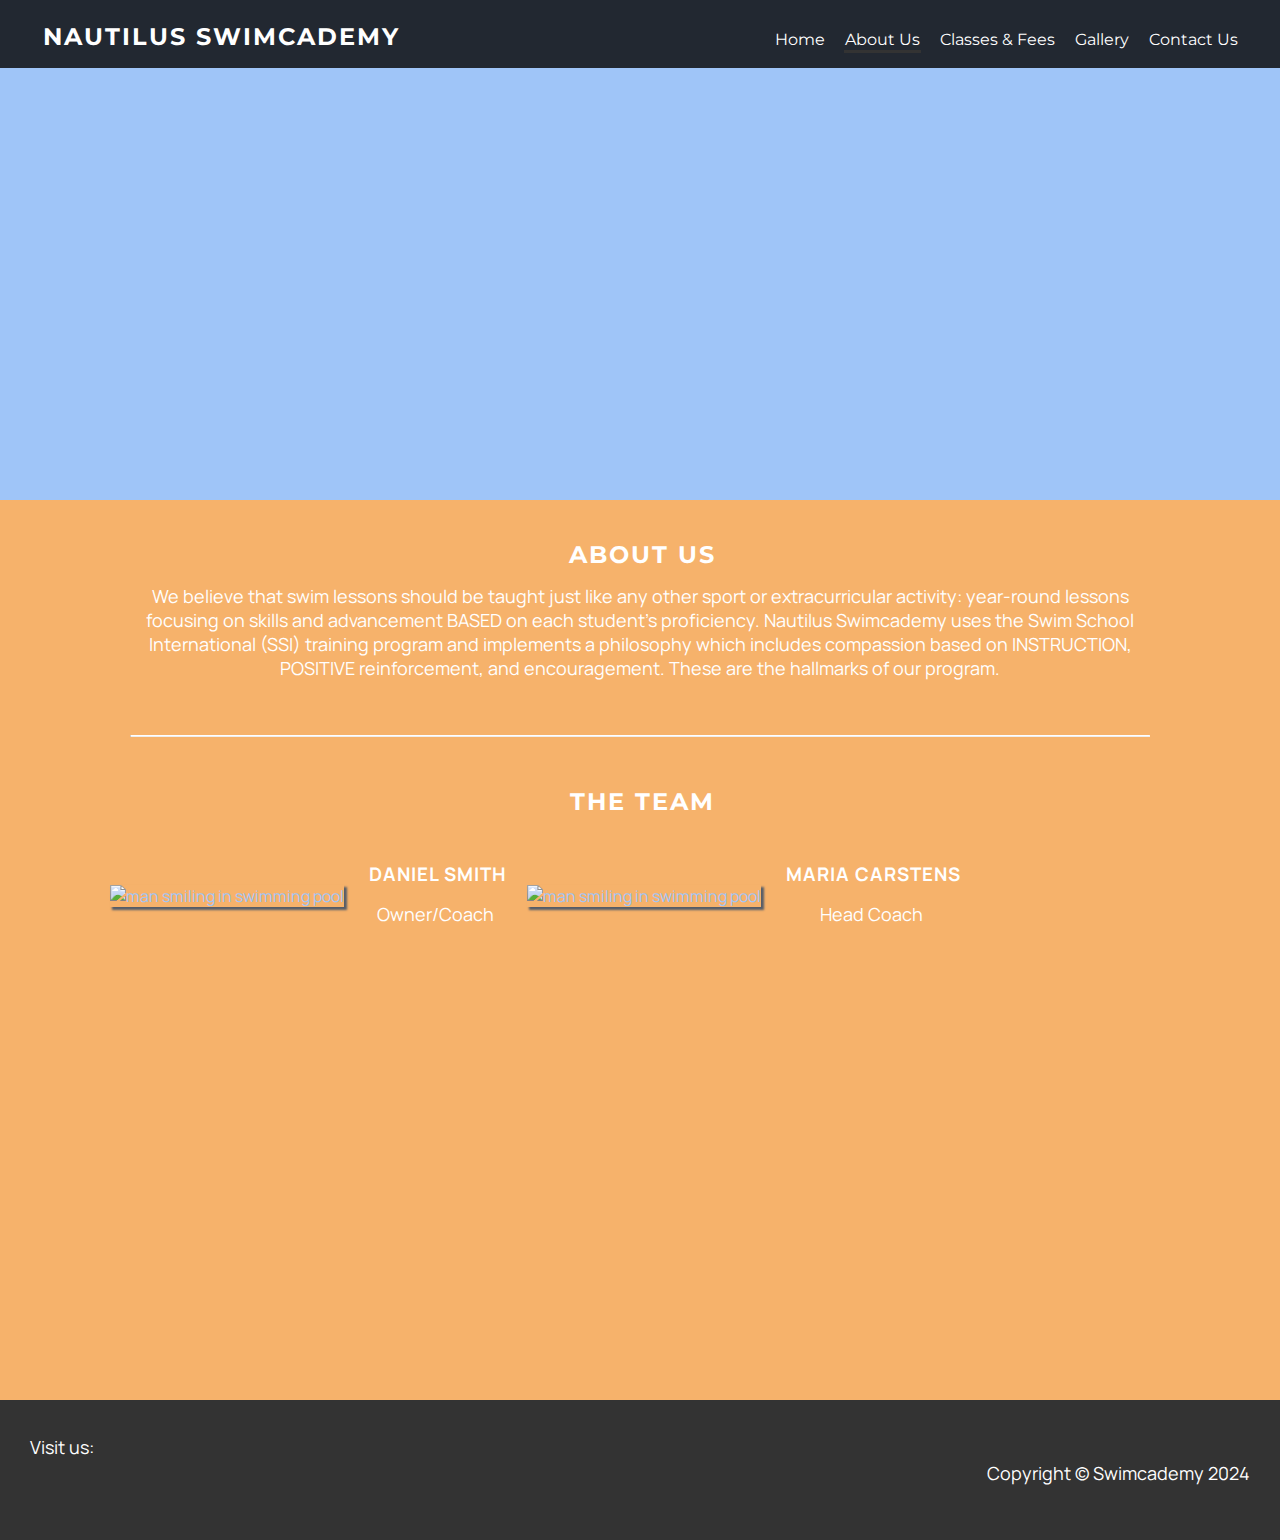
==== about.html @ a904323b "added content and styled the gallery page and made galery images responsive via media query" ====
<!DOCTYPE html>
<html lang="en">

<head>
    <meta charset="UTF-8">
    <meta name="viewport" content="width=device-width, initial-scale=1.0">
    <meta name="description"
        content="Nautilus Swim Academy. Swim school for adults and kids in Kuils River, Cape Town, South Africa. Swim squad, learning to swim. Kuils River and Cape Town">
    <meta name="keywords"
        content="swimming, swim, aquatics, swim squad, swimmers, exercise, sport, Kuils River, Cape Town">
    <!-- Title -->
    <title>Nautilus Swimcademy</title>
    <!-- Favicon -->
    <link rel="icon" type="image/png" sizes="32x32" href="/assets/favicon_io/favicon-32x32.png">
    <link rel="icon" type="image/png" sizes="16x16" href="/assets/favicon_io/favicon-16x16.png">
    <link rel="apple-touch-icon" href="/assets/favicon_io/apple-touch-icon.png">
    <link rel="manifest" href="/site.webmanifest">
    <link rel="stylesheet" href="assets/css/style.css">
</head>

<body>
    <!-- Header section-->
    <header>
        <a href="index.html">
            <h2 id="logo">Nautilus Swimcademy</h2>
        </a>
        <!-- Hamburger menu closed -->
        <input id="menu" name="menu" type="checkbox">
        <label for="menu" tabindex="0"><i class="fa-solid fa-bars"></i></label>
        <nav>
            <!-- Collapsable menu opened -->
            <ul id="list-active">
                <li><a href="index.html">Home</a></li>
                <li><a href="about.html" class="active">About Us</a></li>
                <li><a href="classes.html">Classes & Fees</a></li>
                <li><a href="gallery.html">Gallery</a></li>
                <li><a href="contact.html">Contact Us</a></li>
            </ul>
        </nav>
    </header>

    <!-- Main Content section-->
    <main class="main">
        <div id="about-image"></div>
        <div class="about">
            <h2>About Us</h2>
            <p>We believe that swim lessons should be taught just like any other sport or extracurricular
                activity:
                year-round lessons focusing on skills and advancement BASED on each student’s proficiency.
                Nautilus Swimcademy uses the Swim School International (SSI) training program and implements
                a philosophy which includes compassion based on INSTRUCTION, POSITIVE reinforcement,
                and encouragement. These are the hallmarks of our program.
            </p>
            <hr>
            <h2>The team</h2>
            <div class="about-container">
                <div class="team-image">
                    <img src="assets/images/pexels-kindelmedia-9030523.jpg" alt="man smiling in swimming pool"
                        width="460" height="345">
                </div>
                <div class="team-text">
                    <h3>Daniel Smith</h3>
                    <p>Owner/Coach</p>
                </div>
                <div class="team-image">
                    <img src="assets/images/pexels-israwmx-20085720.jpg" alt="man smiling in swimming pool" width="460"
                        height="345">
                </div>
                <div class="team-text">
                    <h3>Maria Carstens</h3>
                    <p>Head Coach</p>
                </div>
            </div>
        </div>    
    </main>

    <!-- Footer section -->
    <footer class="social-media">
        <div id="footer-container">
            <span>Visit us:</span>
            <a href="https://www.facebook.com" target="_blank" rel="noopener"
                aria-label="Visit our Facebook page (opens in a new tab)">
                <i class="fa-brands fa-facebook"></i></a>
            <a href="https://www.tiktok.com" target="_blank" rel="noopener"
                aria-label="Visit our Facebook page (opens in a new tab)">
                <i class="fa-brands fa-tiktok"></i></a>
            <a href="https://www.instagram.com" target="_blank" rel="noopener"
                aria-label="Visit our Facebook page (opens in a new tab)">
                <i class="fa-brands fa-square-instagram"></i></a>
            <a href="https://www.twitter.com" target="_blank" rel="noopener"
                aria-label="Visit our Facebook page (opens in a new tab)">
                <i class="fa-brands fa-square-x-twitter"></i></a>
            <span id="copyright">Copyright © Swimcademy 2024</span>
        </div>
    </footer>

    <!-- Font Awesome Kit -->
    <script src="https://kit.fontawesome.com/3891b39694.js" crossorigin="anonymous"></script>

</body>

</html>
---- assets/css/style.css ----
/* Google fonts import */
@import url('https://fonts.googleapis.com/css2?family=Anonymous+Pro:ital,wght@0,400;0,700;1,400;1,700&family=Montserrat:ital,wght@0,100..900;1,100..900&display=swap');
@import url('https://fonts.googleapis.com/css2?family=Anonymous+Pro:ital,wght@0,400;0,700;1,400;1,700&family=Manrope:wght@200..800&family=Montserrat:ital,wght@0,100..900;1,100..900&display=swap');

/* Asterisk wildcard selector to override default styles added by the browser */
* {
    padding: 0;
    margin: 0;
    box-sizing: border-box;
}

/* General page styles */
body {
    font-family: 'Manrope', sans-serif;
    min-height: 100vh;
    display: flex;
    flex-direction: column;
    color: #9FC5F8;
}

h2 {
    font-family: 'Montserrat', sans-serif;
    color: #ffffff;
    letter-spacing: 2px;
    text-transform: uppercase;
    padding: 20px 20px 15px 25px;
    display: flex;
    justify-content: center;
    text-align: center;
}

h3, h4 {
    padding: 20px 20px 15px 25px;
    color: #ffffff;
    text-transform: uppercase;
    letter-spacing: 1px;
    text-align: center;
}

h5 {
    color: #999999;
    text-transform: uppercase;
    letter-spacing: 1px;
}

p {
    font-family: 'Manrope', sans-serif;
    color: #ffffff;
    font-size: large;
    padding: 0 25px 25px;
    display: flex;
    justify-content: center;
    text-align: center;
}

/* Header section*/
header {
    background-color: #222831;
    position: fixed;
    width: 100%;
    padding: 0 1em;
    color: #ffffff;
    display: flex; /* required for align-items and justify-content */
    align-items: baseline;
    justify-content: space-between;
    top: 0;
    z-index: 100;
}

header a {
    text-decoration: none;
    font-family: 'Montserrat', sans-serif;
    color: #ffffff;
}

#pages {
    font-size: 100%;
    list-style-type: none;
    letter-spacing: 2px;

}

#pages a {
    display: block;
    margin: 2px;
}

#pages>li {
    margin-bottom: 1em;
}

.active {
    border-bottom: 3px solid #333333;
}

#logo {
    /*padding-left: 10px;*/
    text-decoration: none;
}

/* Navigation section*/
nav {
    position: absolute;
    background-color: #222831;
    width: 100%;
    left: 0;
    padding: 0 1rem;
    box-shadow: 0 2px 2px #3a3a3a;
    display: none;
    top: 100%;
}

/* Nav toggle */
#menu:checked~nav {
    display: block;
}

#menu {
    display: none;
}

nav ul {
    list-style-type: none;
}

nav ul li {
    display: inline-flex;
    margin: 0.3em 1em;
    color: #ffffff;
}

a {
    padding: 1px;
    margin: 1px;
}

nav ul li a:hover {
    background-color: #999999;
}

/* Main Content section */
.main {
    background-color: #9FC5F8;
    min-height: 100vh;
    flex: 1 0 auto;
    display: flex;
    flex-direction: column;
    flex-grow: 1;
    margin-top: 0vh;
    position: relative;
}

/* Main image section */
#main-image {
    background: url("../images/pexels-pixabay-260598.jpg") no-repeat center center/cover;
    position: relative;
    width: 100%;
    height: 500px;
}

/* Benefits section */
#benefits hr {
    margin: 3px 0;
    border-top: 1px solid #333333;
}

.container {
    background-color: #6FA8DC;
}

/* About section */
.about {
    background-color: #F6B26B;
    min-height: 100vh;
    flex: 1 0 auto;
    display: flex;
    flex-direction: column;
    flex-grow: 1;
    margin-top: 0vh;
    position: relative;
}

/* About image section */
#about-image {
    background: url("../images/pexels-nurseryart-346780.jpg") no-repeat center center/cover;
    position: relative;
    width: 100%;
    height: 500px;
}

/* Classes section */
.classes-main {
    background-color: #ffffff;
    /* min-height: 100vh; */
    flex: 1 0 auto;
    display: flex;
    flex-direction: column;
    flex-grow: 1;
    margin-top: 0vh;
    position: relative;
}

.classes {
    background-color: #b8d4f8;
}

.classes h2 {
    color: #333333;
}

.classes p {
    color: #333333;
}

/* Classes image section */
#classes-image {
    background: url("../images/pexels-tima-miroshnichenko-6011945.jpg") no-repeat center center/cover;
    position: relative;
    width: 100%;
    height: 500px;
}

/* Fees section */
.fees {
    background-color: #cccccc;
    min-height: 10vh;
    flex: 1 0 auto;
    display: flex;
    flex-direction: column;
    flex-grow: 1;
    margin-top: 0vh;
    position: relative;
}

span {
    margin-bottom: 25px;
    font-family: 'Manrope', sans-serif;
    color: #ffffff;
    font-size: large;
}

#fees-headline h2 {
    color: #222831;
    margin: 20px;
}

.fees-column {
    float: left;
    padding: 20px;
  /*  width: 30%; */
}

.begin-price {
    padding: 0;
    margin: 0;
    list-style-type: none;
    border: 1px solid #222831
}

.begin-price .begin-head {
    color: #222831;
    font-size: 25px;
    background-color: #cccccc;
    text-transform: uppercase;
}

.begin-price li {
    text-align: center;
    border-bottom: 1px solid #222831;
    padding: 20px;
}

.begin-text {
    color: #333333;
    background-color: #eeeeee;
}

.price-highlight {
    font-size: 30px;
    background-color: #222831;
}

/* Gallery section */
.gallery-section img {
    width: 100%;
    line-height: 2em;
}

#gallery-images {
    line-height: 0;
}

/* Footer section */
footer {
    background-color: #333333;
   /* padding: 50px; */
    color: #999999;
    text-align: left;
    width: 100%;
}

.social-media i {
    color: #999999;
    font-size: 140%;
}

.social-media a {
    padding: 10px;
}

#footer-container {
    padding: 30px;
}

/* Media query: larger and landscape phones (576px and up) */
@media screen and (min-width: 576px) {
#gallery-images {
    column-count: 3;
    column-gap: 0;
}

/* Media query: tablets and larger (768px and up) */
@media screen and (min-width: 768px) {

/* Header */
input[type="checkbox"]:not(:checked)+ul {
    display: none;
}

nav {
    margin-right: 0;
    margin-left: 0;
    flex-wrap: wrap;
    flex-direction: row;
}

/* Checkbox stays hidden */
nav label {
    align-self: center;
    padding: 0.5em;
    text-align: right;
    line-height: 1.6em;
    display: block;
}

/* Display list vertically */
nav ul {
    display: flex;
    justify-content: space-around;
}

/* First list is always visibile items in the menu bar. The second list will be hidden */
nav ul:last-child {
    flex-basis: 100%;
    width: 100%;
}

nav ul li {
    width: 100%;
    text-align: right;
    padding: 0.5em;
    margin: 0;
    width: fit-content;
}

nav {
    display: block;
    position: relative;
    box-shadow: none;
    width: fit-content;
    padding-right: 1rem;
}

header > ul {
    display: flex;
}

header > ul > li {
    padding-left: 1rem;
}

header label {
    display: none;
}

nav ul li a:hover {
    background-color: #999999;
}

/* Main section */
.reasons {
    padding: 20px 100px 20px 100px;
}

.container {
    padding: 0 100px 0 100px;
}

/* About section */
.about {
    padding: 20px 100px 20px 100px;
}

.team-image img {
    width: 200px;
    height: auto;
    box-shadow: 2px 2px 2px 0.5px #565d68
} 

.about-container {
    display: flex;
    align-items: center;
    padding: 10px;
} 

.about-image {
    max-width: 100%;
    max-height: 100%;
}

.about-text {
    font-size: 50px;
    padding-left: 10px;
}

hr {
    border-top: 1px solid #ffffff;
    margin: 30px;
}

/* Fees section */
.fees-container {
    width: 100%;
}

.fees-column {
    width: 30%;
}

.column-containers {
    display: flex;
    justify-content: center;
}


/* Footer section */
.social-media i {
    color: #999999;
    font-size: 140%;
}

.social-media a {
    padding: 10px;
}

#copyright {
    display: flex;
    flex-wrap: nowrap;
    justify-content: flex-end;
}

#copyright i {
    align-items: baseline;
}

}
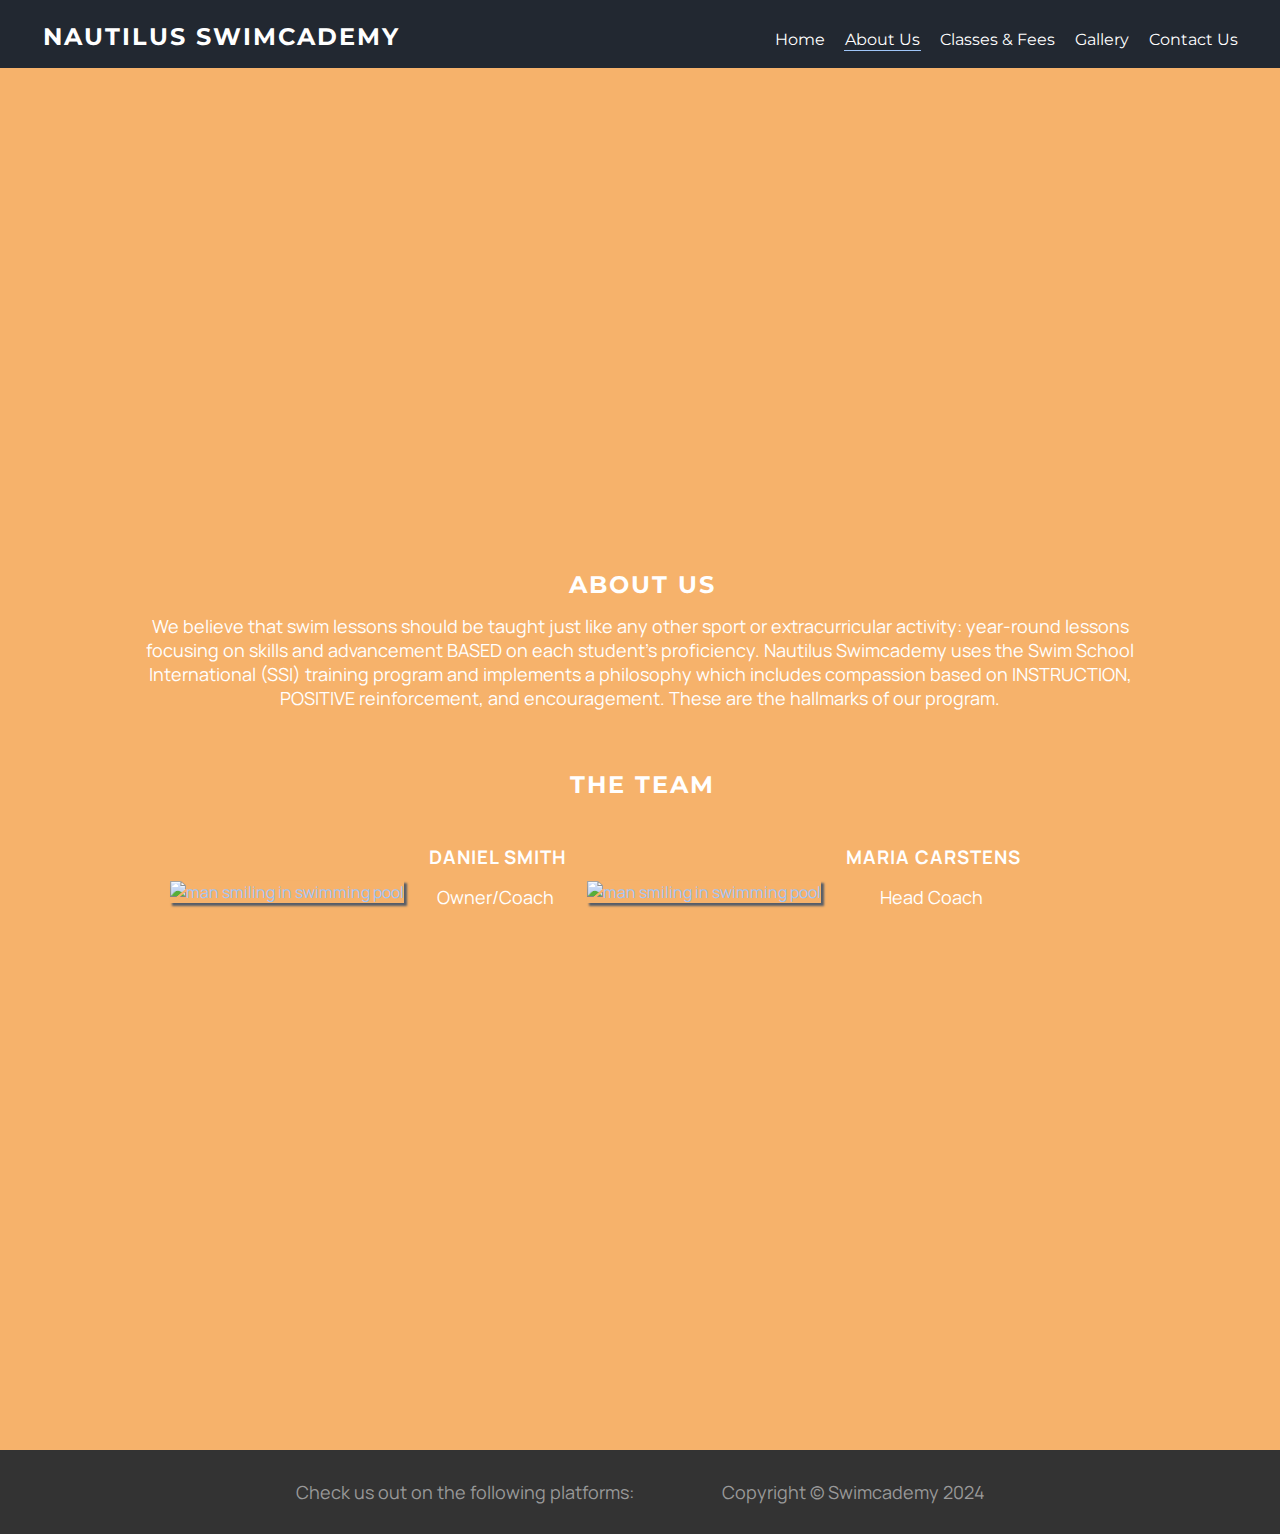
==== commit 57feb4cf: "edit and style about page contents" ====
--- a/about.html
+++ b/about.html
@@ -19,7 +19,7 @@
 </head>
 
 <body>
-    <!-- Header section-->
+    <!-- Header section -->
     <header>
         <a href="index.html">
             <h2 id="logo">Nautilus Swimcademy</h2>
@@ -40,7 +40,7 @@
     </header>
 
     <!-- Main Content section-->
-    <main class="main">
+    <main class="about-main">
         <div id="about-image"></div>
         <div class="about">
             <h2>About Us</h2>
@@ -51,33 +51,34 @@
                 a philosophy which includes compassion based on INSTRUCTION, POSITIVE reinforcement,
                 and encouragement. These are the hallmarks of our program.
             </p>
-            <hr>
-            <h2>The team</h2>
-            <div class="about-container">
-                <div class="team-image">
-                    <img src="assets/images/pexels-kindelmedia-9030523.jpg" alt="man smiling in swimming pool"
-                        width="460" height="345">
-                </div>
-                <div class="team-text">
-                    <h3>Daniel Smith</h3>
-                    <p>Owner/Coach</p>
-                </div>
-                <div class="team-image">
-                    <img src="assets/images/pexels-israwmx-20085720.jpg" alt="man smiling in swimming pool" width="460"
-                        height="345">
-                </div>
-                <div class="team-text">
-                    <h3>Maria Carstens</h3>
-                    <p>Head Coach</p>
+            <div class="team-container">
+                <h2>The team</h2>
+                <div class="about-container">
+                    <div class="team-image">
+                        <img src="assets/images/pexels-kindelmedia-9030523.jpg" alt="man smiling in swimming pool"
+                            width="460" height="345">
+                    </div>
+                    <div id="team-text">
+                        <h3>Daniel Smith</h3>
+                        <p>Owner/Coach</p>
+                    </div>
+                    <div class="team-image">
+                        <img src="assets/images/pexels-israwmx-20085720.jpg" alt="man smiling in swimming pool"
+                            width="460" height="345">
+                    </div>
+                    <div id="team-text">
+                        <h3>Maria Carstens</h3>
+                        <p>Head Coach</p>
+                    </div>
                 </div>
             </div>
-        </div>    
+        </div>
     </main>
 
     <!-- Footer section -->
     <footer class="social-media">
         <div id="footer-container">
-            <span>Visit us:</span>
+            <span>Check us out on the following platforms:</span>
             <a href="https://www.facebook.com" target="_blank" rel="noopener"
                 aria-label="Visit our Facebook page (opens in a new tab)">
                 <i class="fa-brands fa-facebook"></i></a>
--- a/assets/css/style.css
+++ b/assets/css/style.css
@@ -29,7 +29,8 @@
     text-align: center;
 }
 
-h3, h4 {
+h3,
+h4 {
     padding: 20px 20px 15px 25px;
     color: #ffffff;
     text-transform: uppercase;
@@ -47,7 +48,7 @@
     font-family: 'Manrope', sans-serif;
     color: #ffffff;
     font-size: large;
-    padding: 0 25px 25px;
+    /*margin: 30px;*/
     display: flex;
     justify-content: center;
     text-align: center;
@@ -60,7 +61,8 @@
     width: 100%;
     padding: 0 1em;
     color: #ffffff;
-    display: flex; /* required for align-items and justify-content */
+    display: flex;
+    /* required for align-items and justify-content */
     align-items: baseline;
     justify-content: space-between;
     top: 0;
@@ -90,7 +92,7 @@
 }
 
 .active {
-    border-bottom: 3px solid #333333;
+    border-bottom: 1px solid #9FC5F8;
 }
 
 #logo {
@@ -124,9 +126,10 @@
 }
 
 nav ul li {
-    display: inline-flex;
+    /*display: inline-flex;*/
     margin: 0.3em 1em;
     color: #ffffff;
+    text-align: center;
 }
 
 a {
@@ -140,7 +143,7 @@
 
 /* Main Content section */
 .main {
-    background-color: #9FC5F8;
+    background-color: #085394;
     min-height: 100vh;
     flex: 1 0 auto;
     display: flex;
@@ -158,17 +161,70 @@
     height: 500px;
 }
 
+.reasons {
+    margin: 30px 0 10px 0;
+}
+
+#benefits {
+    background-color: #085394;
+    margin-top: 20px;
+}
+
 /* Benefits section */
-#benefits hr {
+/*#benefits hr {
     margin: 3px 0;
     border-top: 1px solid #333333;
-}
+}*/
 
 .container {
     background-color: #6FA8DC;
 }
 
+#benefits-header {
+    margin: 20px 0 0 0;
+}
+
+.first-containers {
+    /*display: flex;*/
+    /*flex-direction: row;*/
+    /*row-gap: 30px;*/
+    color: #222831;
+    /*margin: 40px 40px;*/
+    text-align: center;
+}
+
+.second-containers {
+    /*display: flex;*/
+    /*flex-direction: row;*/
+    /*row-gap: 30px;*/
+    color: #222831;
+    /*margin: 10px 40px;*/
+    text-align: center;
+}
+
+.third-containers {
+    color: #222831;
+    text-align: center;
+}
+
+.benefits-one {
+    list-style-type: none;
+    margin: 10px;
+    padding: 30px;
+    background-color: #9FC5F8;
+    color: #085394;
+}
+
+.person-head {
+    margin-bottom: 20px;
+    text-transform: uppercase;
+}
+
 /* About section */
+.about-main {
+    background-color: #F6B26B;
+}
+
 .about {
     background-color: #F6B26B;
     min-height: 100vh;
@@ -176,8 +232,26 @@
     display: flex;
     flex-direction: column;
     flex-grow: 1;
-    margin-top: 0vh;
+    margin: 30px 20px 20px 20px;
     position: relative;
+}
+
+.team-container {
+    margin: 30px;
+}
+
+img {
+    width: 100%;
+    height: auto;
+    max-width: 500px;
+}
+
+.team-text {
+    margin: 30px;
+}
+
+#team-text p {
+    margin: 0 0 50px 0;
 }
 
 /* About image section */
@@ -201,15 +275,16 @@
 }
 
 .classes {
-    background-color: #b8d4f8;
+    background-color: #085394;
+    padding: 30px 0 30px 0;
 }
 
 .classes h2 {
-    color: #333333;
+    color: #ffffff;
 }
 
 .classes p {
-    color: #333333;
+    color: #ffffff;
 }
 
 /* Classes image section */
@@ -232,10 +307,20 @@
     position: relative;
 }
 
+/*
+.fees-container {
+    padding-bottom: 20px;
+}*/
+
+.column-containers {
+    display: flex;
+    justify-content: space-evenly;
+    margin: 20px;
+}
+
 span {
-    margin-bottom: 25px;
+    /*margin-bottom: 25px;*/
     font-family: 'Manrope', sans-serif;
-    color: #ffffff;
     font-size: large;
 }
 
@@ -246,8 +331,8 @@
 
 .fees-column {
     float: left;
-    padding: 20px;
-  /*  width: 30%; */
+    margin: 20px;
+    /*  width: 30%; */
 }
 
 .begin-price {
@@ -290,13 +375,71 @@
     line-height: 0;
 }
 
+/* Contact section */
+.contact-page {
+    flex: 1 0 auto;
+    display: flex;
+    flex-direction: column;
+    position: relative;
+}
+
+.d-flex {
+    display: flex;
+    flex-wrap: wrap;
+    justify-content: space-evenly;
+    margin: 10px;
+}
+
+.address-row {
+    margin: 30px;
+}
+
+.address-row ul {
+    list-style-type: none;
+}
+
+.address-row ul li {
+    color: #222831;
+    margin: 1px;
+}
+
+#contact-head {
+    text-align: left;
+    color: #222831;
+    text-transform: none;
+    display: flex;
+    justify-content: flex-start;
+    padding: 100px 20px 10px 0;
+}
+
+#para {
+    color: #222831;
+    text-transform: none;
+    display: flex;
+    justify-content: flex-start;
+    margin: 0 0 30px;
+}
+
+#form {
+    margin: 120px 10px 10px 0;
+    color: #222831;
+}
+
+.map-row {
+    margin: 80px 30px 20px;
+}
+
+#map {
+    width: 100%;
+}
+
 /* Footer section */
 footer {
     background-color: #333333;
-   /* padding: 50px; */
     color: #999999;
     text-align: left;
     width: 100%;
+    z-index: 100;
 }
 
 .social-media i {
@@ -309,158 +452,260 @@
 }
 
 #footer-container {
-    padding: 30px;
+    margin: 30px;
+    display: flex;
+    flex-wrap: wrap;
+    justify-content: center;
+    text-align: center;
 }
 
 /* Media query: larger and landscape phones (576px and up) */
 @media screen and (min-width: 576px) {
-#gallery-images {
-    column-count: 3;
-    column-gap: 0;
-}
-
-/* Media query: tablets and larger (768px and up) */
-@media screen and (min-width: 768px) {
-
-/* Header */
-input[type="checkbox"]:not(:checked)+ul {
-    display: none;
-}
-
-nav {
-    margin-right: 0;
-    margin-left: 0;
-    flex-wrap: wrap;
-    flex-direction: row;
-}
-
-/* Checkbox stays hidden */
-nav label {
-    align-self: center;
-    padding: 0.5em;
-    text-align: right;
-    line-height: 1.6em;
-    display: block;
-}
-
-/* Display list vertically */
-nav ul {
-    display: flex;
-    justify-content: space-around;
-}
-
-/* First list is always visibile items in the menu bar. The second list will be hidden */
-nav ul:last-child {
-    flex-basis: 100%;
-    width: 100%;
-}
-
-nav ul li {
-    width: 100%;
-    text-align: right;
-    padding: 0.5em;
-    margin: 0;
-    width: fit-content;
-}
-
-nav {
-    display: block;
-    position: relative;
-    box-shadow: none;
-    width: fit-content;
-    padding-right: 1rem;
-}
-
-header > ul {
-    display: flex;
-}
-
-header > ul > li {
-    padding-left: 1rem;
-}
-
-header label {
-    display: none;
-}
-
-nav ul li a:hover {
-    background-color: #999999;
-}
-
-/* Main section */
-.reasons {
-    padding: 20px 100px 20px 100px;
-}
-
-.container {
-    padding: 0 100px 0 100px;
-}
-
-/* About section */
-.about {
-    padding: 20px 100px 20px 100px;
-}
-
-.team-image img {
-    width: 200px;
-    height: auto;
-    box-shadow: 2px 2px 2px 0.5px #565d68
-} 
-
-.about-container {
-    display: flex;
-    align-items: center;
-    padding: 10px;
-} 
-
-.about-image {
-    max-width: 100%;
-    max-height: 100%;
-}
-
-.about-text {
-    font-size: 50px;
-    padding-left: 10px;
-}
-
-hr {
-    border-top: 1px solid #ffffff;
-    margin: 30px;
-}
-
-/* Fees section */
-.fees-container {
-    width: 100%;
-}
-
-.fees-column {
-    width: 30%;
-}
-
-.column-containers {
-    display: flex;
-    justify-content: center;
-}
-
-
-/* Footer section */
-.social-media i {
-    color: #999999;
-    font-size: 140%;
-}
-
-.social-media a {
-    padding: 10px;
-}
-
-#copyright {
-    display: flex;
-    flex-wrap: nowrap;
-    justify-content: flex-end;
-}
-
-#copyright i {
-    align-items: baseline;
-}
-
+    #gallery-images {
+        column-count: 3;
+        column-gap: 0;
+    }
+
+    /* Media query: tablets and larger (768px and up) */
+    @media screen and (min-width: 768px) {
+
+        /* Header */
+        input[type="checkbox"]:not(:checked)+ul {
+            display: none;
+        }
+
+        nav {
+            margin-right: 0;
+            margin-left: 0;
+            flex-wrap: wrap;
+            flex-direction: row;
+        }
+
+        /* Checkbox stays hidden */
+        nav label {
+            align-self: center;
+            padding: 0.5em;
+            text-align: right;
+            line-height: 1.6em;
+            display: block;
+        }
+
+        /* Display list vertically */
+        nav ul {
+            display: flex;
+            justify-content: space-around;
+        }
+
+        /* First list is always visibile items in the menu bar. The second list will be hidden */
+        nav ul:last-child {
+            flex-basis: 100%;
+            width: 100%;
+        }
+
+        nav ul li {
+            width: 100%;
+            text-align: right;
+            padding: 0.5em;
+            margin: 0;
+            width: fit-content;
+        }
+
+        nav {
+            display: block;
+            position: relative;
+            box-shadow: none;
+            width: fit-content;
+            padding-right: 1rem;
+        }
+
+        header>ul {
+            display: flex;
+        }
+
+        header>ul>li {
+            padding-left: 1rem;
+        }
+
+        header label {
+            display: none;
+        }
+
+        nav ul li a:hover {
+            background-color: #999999;
+        }
+
+        /* Main section */
+        .reasons {
+            margin: 40px 40px 10px 40px;
+        }
+
+        .container {
+            padding: 0 100px 0 100px;
+        }
+
+        .first-containers {
+            display: flex;
+            flex-direction: row;
+            row-gap: 30px;
+            color: #222831;
+            margin: 10px 40px;
+            text-align: center;
+        }
+
+        .second-containers {
+            display: flex;
+            flex-direction: row;
+            row-gap: 30px;
+            color: #222831;
+            margin: 10px 40px;
+            text-align: center;
+        }
+
+        .third-containers {
+            display: flex;
+            flex-direction: row;
+            row-gap: 30px;
+            color: #222831;
+            margin: 10px 40px;
+            text-align: center;
+        }
+
+        .benefits-one {
+            list-style-type: none;
+            margin: 10px;
+            padding: 30px;
+            background-color: #9FC5F8;
+            color: #222831;
+        }
+
+        /* About section */
+        .about {
+            padding: 20px 100px 20px 100px;
+        }
+
+        .team-image img {
+            width: 200px;
+            height: auto;
+            box-shadow: 2px 2px 2px 0.5px #565d68
+        }
+
+        .team-container {
+            margin: 40px;
+            /*display: flex;
+            flex-direction: column;
+        }*/
+
+        .about-container {
+            display: flex;
+            align-items: center;
+            padding: 10px;
+        }
+
+        .about-image {
+            max-width: 100%;
+            max-height: 100%;
+        }
+
+        .about-text {
+            font-size: 50px;
+            padding-left: 10px;
+        }
+
+        hr {
+            border-top: 1px solid #ffffff;
+            margin: 30px;
+        }
+
+        /* Classes section */
+        #classes-image {
+            height: 700px;
+        }
+
+        /* Fees section */
+        .fees-container {
+            width: 100%;
+        }
+
+        .column-containers {
+            display: flex;
+            justify-content: space-evenly;
+            margin: 30px;
+        }
+
+        .fees-column {
+            width: 30%;
+        }
+
+        /* Contact section */
+        .contact-page {
+            margin: 120px 0 0 0;
+            /*padding: 100px 100px 0 100px;
+   /* max-width: 100%; */
+        }
+
+        .d-flex {
+            display: flex;
+            flex-wrap: wrap;
+            justify-content: space-evenly;
+            margin: 80px;
+        }
+
+        .address-row {
+            width: 50%;
+            margin: 30px 100px 0 0;
+        }
+
+        #form {
+            display: flex;
+            justify-content: flex-start;
+            color: #222831;
+            margin: 120px 10px 10px 0;
+        }
+
+        #form input {
+            width: 350px;
+            display: flex;
+            justify-content: flex-end;
+        }
+
+        #para {
+            margin: 0 0 30px;
+        }
+
+        .map-row {
+            margin: 80px 70px;
+        }
+
+        #map {
+            width: 80%;
+
+        }
+
+        /* Footer section */
+        #footer-container {
+            margin: 30px;
+            display: flex;
+            justify-content: space-around;
+            align-items: center;
+        }
+
+        .social-media i {
+            color: #999999;
+            font-size: 140%;
+        }
+
+        .social-media a {
+            padding: 10px;
+        }
+
+        #copyright {
+            display: flex;
+            flex-wrap: nowrap;
+            justify-content: flex-end;
+        }
+
+        #copyright i {
+            align-items: baseline;
+        }
+    }
 }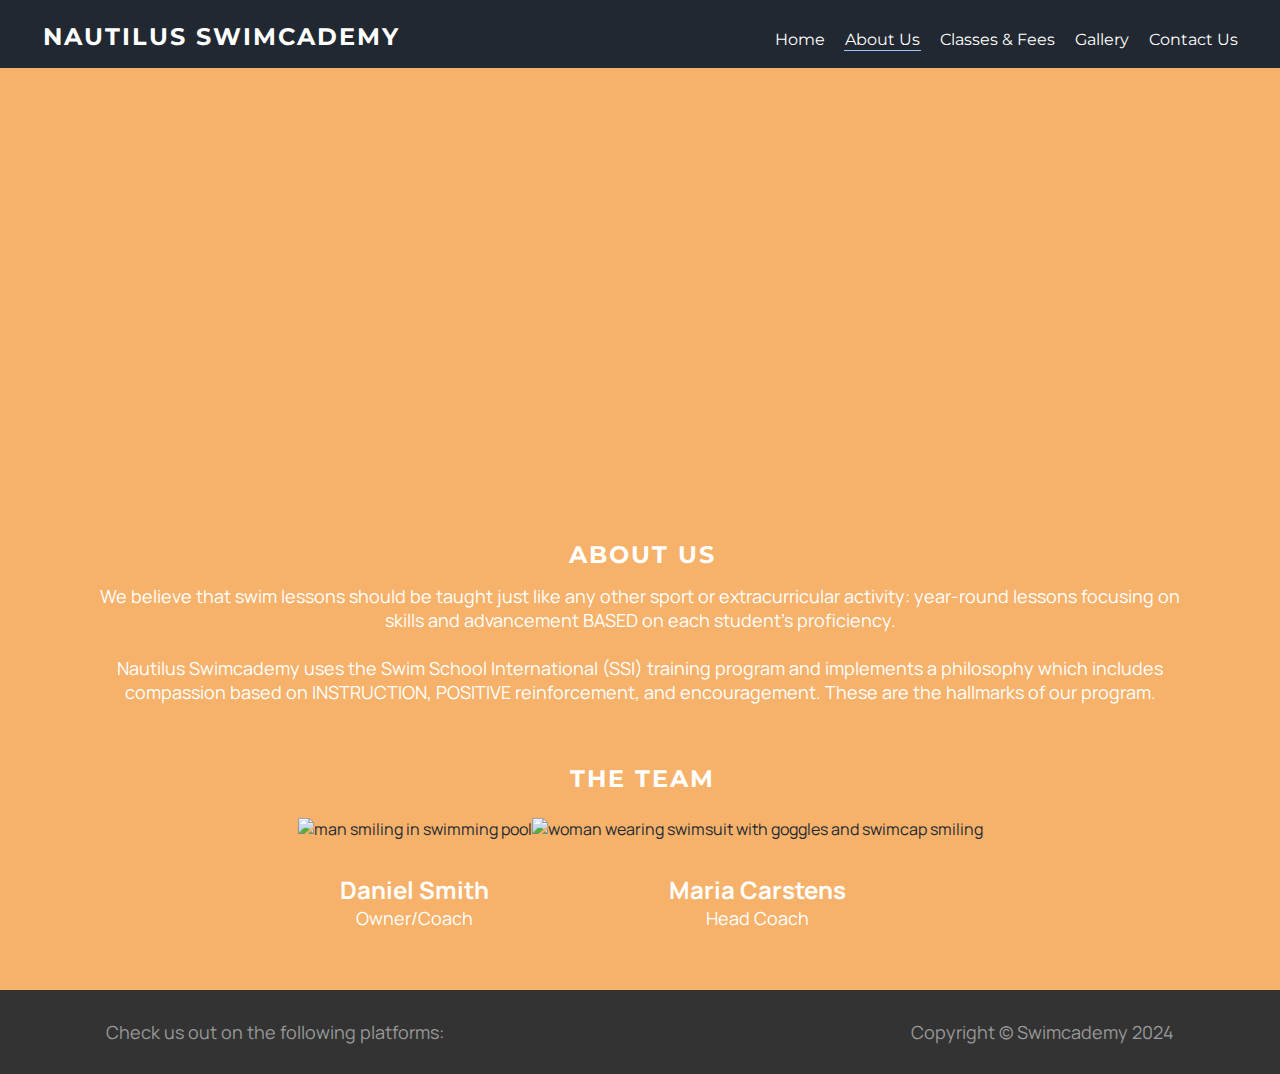
==== commit 30d2ebed: "edit and style team section in about page" ====
--- a/about.html
+++ b/about.html
@@ -45,32 +45,30 @@
         <div class="about">
             <h2>About Us</h2>
             <p>We believe that swim lessons should be taught just like any other sport or extracurricular
-                activity:
-                year-round lessons focusing on skills and advancement BASED on each student’s proficiency.
-                Nautilus Swimcademy uses the Swim School International (SSI) training program and implements
+                activity: year-round lessons focusing on skills and advancement BASED on each student’s proficiency.
+                <br>
+                <br>Nautilus Swimcademy uses the Swim School International (SSI) training program and implements
                 a philosophy which includes compassion based on INSTRUCTION, POSITIVE reinforcement,
                 and encouragement. These are the hallmarks of our program.
             </p>
-            <div class="team-container">
-                <h2>The team</h2>
-                <div class="about-container">
-                    <div class="team-image">
-                        <img src="assets/images/pexels-kindelmedia-9030523.jpg" alt="man smiling in swimming pool"
-                            width="460" height="345">
-                    </div>
-                    <div id="team-text">
-                        <h3>Daniel Smith</h3>
-                        <p>Owner/Coach</p>
-                    </div>
-                    <div class="team-image">
-                        <img src="assets/images/pexels-israwmx-20085720.jpg" alt="man smiling in swimming pool"
-                            width="460" height="345">
-                    </div>
-                    <div id="team-text">
-                        <h3>Maria Carstens</h3>
-                        <p>Head Coach</p>
-                    </div>
-                </div>
+        <div>
+            <h2 id="team-header">The Team</h2>
+        </div>
+        <div class="first-containers">
+            <div class="list-container">
+                <ul class="team-one">
+                    <img src="assets/images/pexels-kindelmedia-9030523.jpg" alt="man smiling in swimming pool">
+                    <li class="person-one"><br><strong>Daniel Smith</strong></li>
+                    <li class="one-text">Owner/Coach</li>
+                </ul>
+            </div>
+            <div class="list-container">
+                <ul class="team-two">
+                    <img src="assets/images/pexels-israwmx-20085720.jpg"
+                        alt="woman wearing swimsuit with goggles and swimcap smiling">
+                    <li class="person-two"><br><strong>Maria Carstens</strong></li>
+                    <li class="two-text">Head Coach</li>
+                </ul>
             </div>
         </div>
     </main>
--- a/assets/css/style.css
+++ b/assets/css/style.css
@@ -227,7 +227,7 @@
 
 .about {
     background-color: #F6B26B;
-    min-height: 100vh;
+    /*min-height: 100vh;*/
     flex: 1 0 auto;
     display: flex;
     flex-direction: column;
@@ -236,9 +236,44 @@
     position: relative;
 }
 
+#team-header {
+    margin: 40px 0 0 0;
+}
+
+.team-one {
+    list-style-type: none;
+}
+
+.team-two {
+    list-style-type: none;
+}
+
+.person-one {
+    font-size: x-large;
+    color: #ffffff;
+}
+
+.person-two {
+    font-size: x-large;
+    color: #ffffff;
+}
+
+.one-text {
+    margin: 0 0 30px 0;
+    color: #ffffff;
+    font-size: large;
+}
+
+.two-text {
+    margin: 0 0 30px 0;
+    color: #ffffff;
+    font-size: large;
+}
+
+/*
 .team-container {
     margin: 30px;
-}
+}*/
 
 img {
     width: 100%;
@@ -580,15 +615,17 @@
 
         /* About section */
         .about {
-            padding: 20px 100px 20px 100px;
-        }
-
-        .team-image img {
+            margin: 20px 100px 20px 100px;
+            /*padding: 20px 100px 20px 100px;*/
+        }
+
+        .owner-image img {
             width: 200px;
             height: auto;
             box-shadow: 2px 2px 2px 0.5px #565d68
         }
 
+        /*
         .team-container {
             margin: 40px;
             /*display: flex;
@@ -685,7 +722,7 @@
         #footer-container {
             margin: 30px;
             display: flex;
-            justify-content: space-around;
+            justify-content: space-evenly;
             align-items: center;
         }
 
@@ -708,4 +745,11 @@
             align-items: baseline;
         }
     }
+/* Large devices (laptops/desktops, 992px and up) */
+@media only screen and (min-width: 992px) {
+    .first-containers {
+        display: flex;
+        justify-content: center;
+    }
+}
 }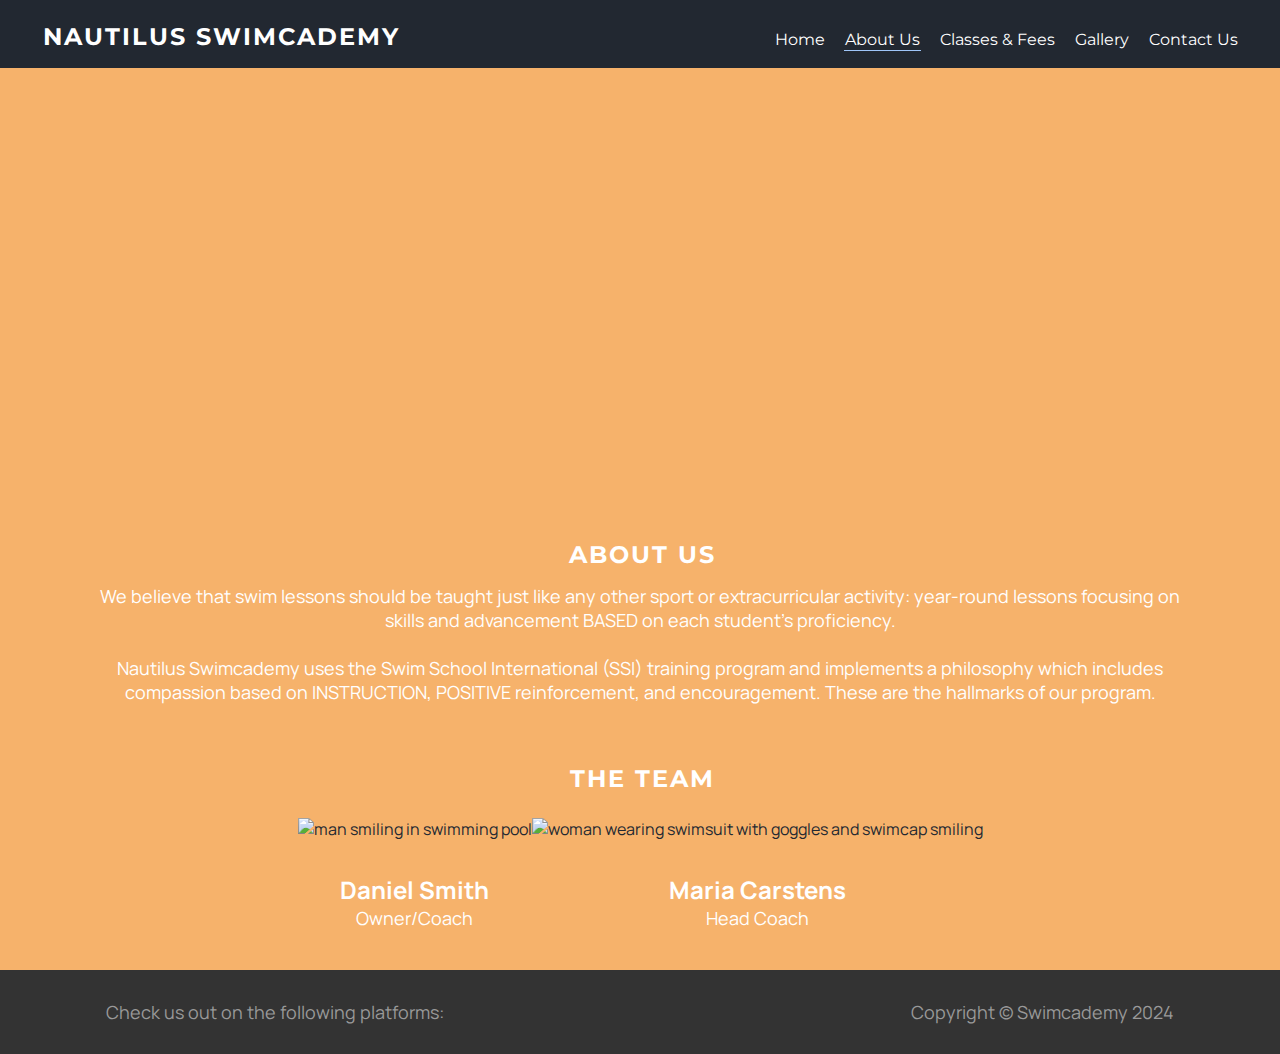
==== commit 09a386d3: "edit README.md file" ====
--- a/about.html
+++ b/about.html
@@ -51,21 +51,21 @@
                 a philosophy which includes compassion based on INSTRUCTION, POSITIVE reinforcement,
                 and encouragement. These are the hallmarks of our program.
             </p>
+        </div>
         <div>
             <h2 id="team-header">The Team</h2>
         </div>
         <div class="first-containers">
             <div class="list-container">
+                <img src="assets/images/pexels-kindelmedia-9030523.jpg" alt="man smiling in swimming pool">
                 <ul class="team-one">
-                    <img src="assets/images/pexels-kindelmedia-9030523.jpg" alt="man smiling in swimming pool">
                     <li class="person-one"><br><strong>Daniel Smith</strong></li>
                     <li class="one-text">Owner/Coach</li>
                 </ul>
             </div>
             <div class="list-container">
+                <img src="assets/images/pexels-israwmx-20085720.jpg" alt="woman wearing swimsuit with goggles and swimcap smiling">
                 <ul class="team-two">
-                    <img src="assets/images/pexels-israwmx-20085720.jpg"
-                        alt="woman wearing swimsuit with goggles and swimcap smiling">
                     <li class="person-two"><br><strong>Maria Carstens</strong></li>
                     <li class="two-text">Head Coach</li>
                 </ul>
--- a/assets/css/style.css
+++ b/assets/css/style.css
@@ -79,7 +79,6 @@
     font-size: 100%;
     list-style-type: none;
     letter-spacing: 2px;
-
 }
 
 #pages a {
@@ -220,7 +219,7 @@
     text-transform: uppercase;
 }
 
-/* About section */
+/* About page section */
 .about-main {
     background-color: #F6B26B;
 }
@@ -297,7 +296,7 @@
     height: 500px;
 }
 
-/* Classes section */
+/* Classes page section */
 .classes-main {
     background-color: #ffffff;
     /* min-height: 100vh; */
@@ -309,9 +308,14 @@
     position: relative;
 }
 
+#classes-container {
+    background-color: #6FA8DC;
+}
+
 .classes {
-    background-color: #085394;
-    padding: 30px 0 30px 0;
+    background-color: #6FA8DC;
+    margin: 30px 20px 50px;
+    /*padding: 30px 0 30px 0;*/
 }
 
 .classes h2 {
@@ -324,10 +328,10 @@
 
 /* Classes image section */
 #classes-image {
-    background: url("../images/pexels-tima-miroshnichenko-6011945.jpg") no-repeat center center/cover;
+    background: url("../images/pexels-shvets-production-8028683.jpg") no-repeat center center/cover;
     position: relative;
     width: 100%;
-    height: 500px;
+    height: 350px;
 }
 
 /* Fees section */
@@ -348,9 +352,9 @@
 }*/
 
 .column-containers {
-    display: flex;
+    /*display: flex;*/
     justify-content: space-evenly;
-    margin: 20px;
+    /*margin: 20px;*/
 }
 
 span {
@@ -374,19 +378,17 @@
     padding: 0;
     margin: 0;
     list-style-type: none;
-    border: 1px solid #222831
 }
 
 .begin-price .begin-head {
-    color: #222831;
+    color: #ffffff;
     font-size: 25px;
-    background-color: #cccccc;
+    background-color: #F6B26B;
     text-transform: uppercase;
 }
 
 .begin-price li {
     text-align: center;
-    border-bottom: 1px solid #222831;
     padding: 20px;
 }
 
@@ -397,10 +399,15 @@
 
 .price-highlight {
     font-size: 30px;
-    background-color: #222831;
-}
-
-/* Gallery section */
+    background-color: #FF9900;
+    color: #ffffff;
+}
+
+/* Gallery page section */
+.gallery-section {
+    margin-top: 10vh;
+}
+
 .gallery-section img {
     width: 100%;
     line-height: 2em;
@@ -410,7 +417,7 @@
     line-height: 0;
 }
 
-/* Contact section */
+/* Contact page section */
 .contact-page {
     flex: 1 0 auto;
     display: flex;
@@ -613,7 +620,7 @@
             color: #222831;
         }
 
-        /* About section */
+        /* About page section */
         .about {
             margin: 20px 100px 20px 100px;
             /*padding: 20px 100px 20px 100px;*/
@@ -653,9 +660,13 @@
             margin: 30px;
         }
 
-        /* Classes section */
+        /* Classes page section */
         #classes-image {
             height: 700px;
+        }
+
+        .classes {
+            margin: 30px 50px 50px;
         }
 
         /* Fees section */
@@ -673,9 +684,14 @@
             width: 30%;
         }
 
-        /* Contact section */
-        .contact-page {
-            margin: 120px 0 0 0;
+        /* Gallery page section */
+        .gallery-section {
+            margin-top: 4vh;
+        }
+
+        /* Contact page section */
+        /*.contact-page {
+            margin: 120px 0 0 0;*/
             /*padding: 100px 100px 0 100px;
    /* max-width: 100%; */
         }
@@ -684,13 +700,13 @@
             display: flex;
             flex-wrap: wrap;
             justify-content: space-evenly;
-            margin: 80px;
-        }
-
+            /*margin: 80px;*/
+        }
+        /*
         .address-row {
             width: 50%;
             margin: 30px 100px 0 0;
-        }
+        } */
 
         #form {
             display: flex;
@@ -712,11 +728,10 @@
         .map-row {
             margin: 80px 70px;
         }
-
+        /*
         #map {
             width: 80%;
-
-        }
+        } */
 
         /* Footer section */
         #footer-container {
@@ -745,11 +760,11 @@
             align-items: baseline;
         }
     }
-/* Large devices (laptops/desktops, 992px and up) */
-@media only screen and (min-width: 992px) {
-    .first-containers {
-        display: flex;
-        justify-content: center;
-    }
-}
-}+
+    /* Large devices (laptops/desktops, 992px and up) */
+    @media only screen and (min-width: 992px) {
+        .first-containers {
+            display: flex;
+            justify-content: center;
+        }
+    }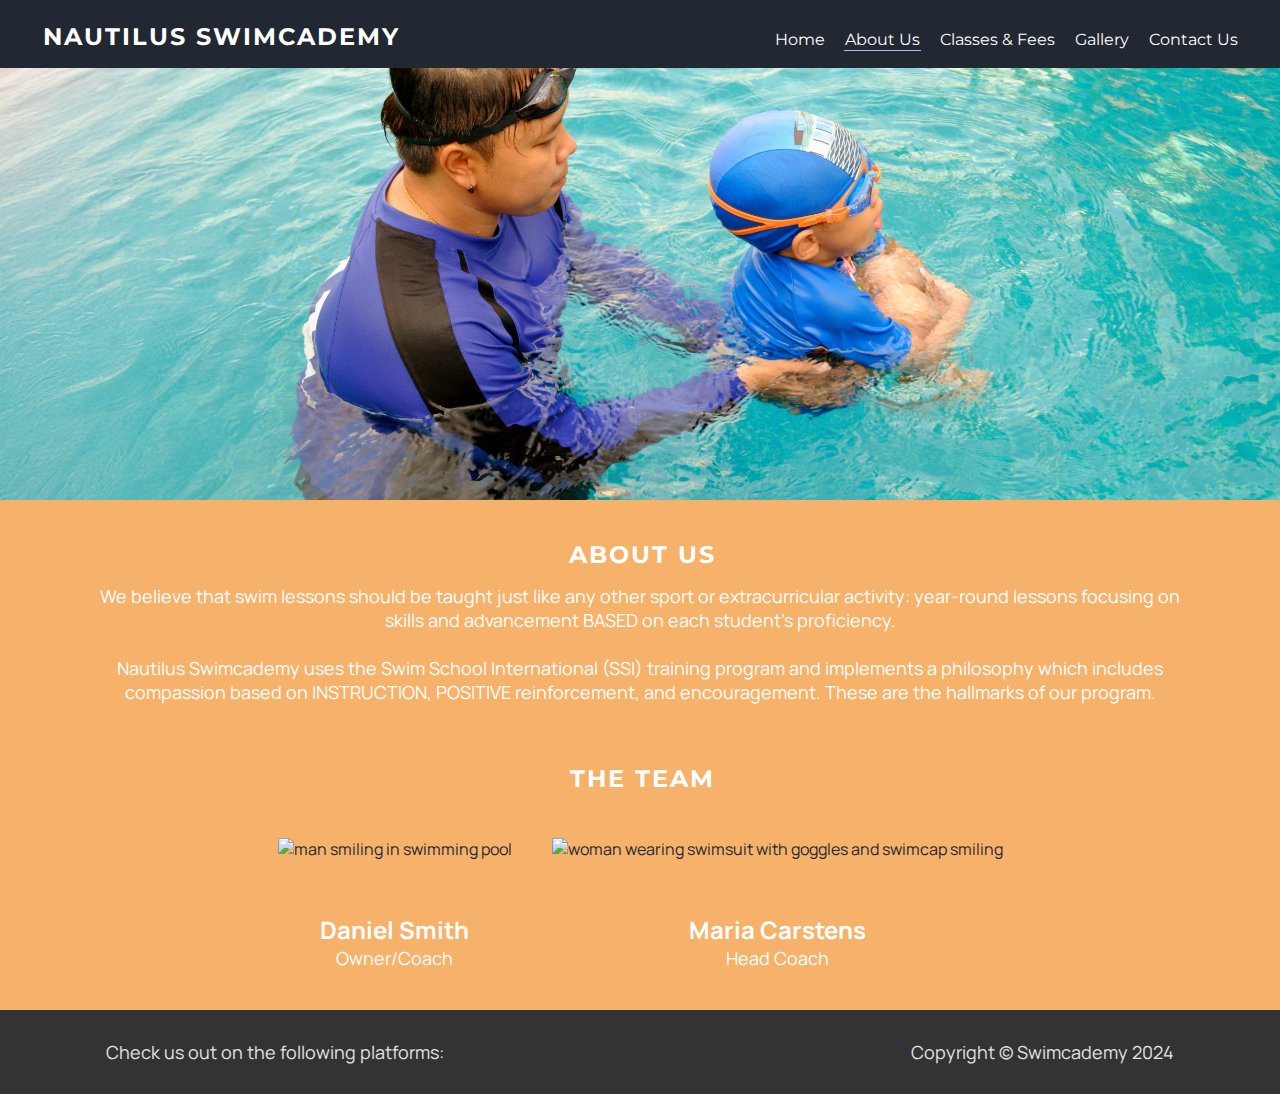
==== commit 81af3e68: "deleted / from favicon href in head of all pages" ====
--- a/about.html
+++ b/about.html
@@ -11,9 +11,9 @@
     <!-- Title -->
     <title>Nautilus Swimcademy</title>
     <!-- Favicon -->
-    <link rel="icon" type="image/png" sizes="32x32" href="/assets/favicon_io/favicon-32x32.png">
-    <link rel="icon" type="image/png" sizes="16x16" href="/assets/favicon_io/favicon-16x16.png">
-    <link rel="apple-touch-icon" href="/assets/favicon_io/apple-touch-icon.png">
+    <link rel="icon" type="image/png" sizes="32x32" href="assets/favicon_io/favicon-32x32.png">
+    <link rel="icon" type="image/png" sizes="16x16" href="assets/favicon_io/favicon-16x16.png">
+    <link rel="apple-touch-icon" href="assets/favicon_io/apple-touch-icon.png">
     <link rel="manifest" href="/site.webmanifest">
     <link rel="stylesheet" href="assets/css/style.css">
 </head>
@@ -42,35 +42,40 @@
     <!-- Main Content section-->
     <main class="about-main">
         <div id="about-image"></div>
-        <div class="about">
-            <h2>About Us</h2>
-            <p>We believe that swim lessons should be taught just like any other sport or extracurricular
-                activity: year-round lessons focusing on skills and advancement BASED on each student’s proficiency.
-                <br>
-                <br>Nautilus Swimcademy uses the Swim School International (SSI) training program and implements
-                a philosophy which includes compassion based on INSTRUCTION, POSITIVE reinforcement,
-                and encouragement. These are the hallmarks of our program.
-            </p>
-        </div>
-        <div>
-            <h2 id="team-header">The Team</h2>
-        </div>
-        <div class="first-containers">
-            <div class="list-container">
-                <img src="assets/images/pexels-kindelmedia-9030523.jpg" alt="man smiling in swimming pool">
-                <ul class="team-one">
-                    <li class="person-one"><br><strong>Daniel Smith</strong></li>
-                    <li class="one-text">Owner/Coach</li>
-                </ul>
+        <section>
+            <div class="about">
+                <h2>About Us</h2>
+                <p>We believe that swim lessons should be taught just like any other sport or extracurricular
+                    activity: year-round lessons focusing on skills and advancement BASED on each student’s proficiency.
+                    <br>
+                    <br>Nautilus Swimcademy uses the Swim School International (SSI) training program and implements
+                    a philosophy which includes compassion based on INSTRUCTION, POSITIVE reinforcement,
+                    and encouragement. These are the hallmarks of our program.
+                </p>
             </div>
-            <div class="list-container">
-                <img src="assets/images/pexels-israwmx-20085720.jpg" alt="woman wearing swimsuit with goggles and swimcap smiling">
-                <ul class="team-two">
-                    <li class="person-two"><br><strong>Maria Carstens</strong></li>
-                    <li class="two-text">Head Coach</li>
-                </ul>
+        </section>
+        <section>
+            <div>
+                <h2 id="team-header">The Team</h2>
             </div>
-        </div>
+            <div class="first-containers">
+                <div class="list-container">
+                    <img src="assets/images/pexels-kindelmedia-9030523.jpg" alt="man smiling in swimming pool">
+                    <ul class="team-one">
+                        <li class="person-one"><br><strong>Daniel Smith</strong></li>
+                        <li class="one-text">Owner/Coach</li>
+                    </ul>
+                </div>
+                <div class="list-container">
+                    <img src="assets/images/pexels-israwmx-20085720.jpg"
+                        alt="woman wearing swimsuit with goggles and swimcap smiling">
+                    <ul class="team-two">
+                        <li class="person-two"><br><strong>Maria Carstens</strong></li>
+                        <li class="two-text">Head Coach</li>
+                    </ul>
+                </div>
+            </div>
+        </section>
     </main>
 
     <!-- Footer section -->
--- a/assets/css/style.css
+++ b/assets/css/style.css
@@ -48,7 +48,6 @@
     font-family: 'Manrope', sans-serif;
     color: #ffffff;
     font-size: large;
-    /*margin: 30px;*/
     display: flex;
     justify-content: center;
     text-align: center;
@@ -95,7 +94,6 @@
 }
 
 #logo {
-    /*padding-left: 10px;*/
     text-decoration: none;
 }
 
@@ -125,7 +123,6 @@
 }
 
 nav ul li {
-    /*display: inline-flex;*/
     margin: 0.3em 1em;
     color: #ffffff;
     text-align: center;
@@ -154,7 +151,7 @@
 
 /* Main image section */
 #main-image {
-    background: url("../images/pexels-pixabay-260598.jpg") no-repeat center center/cover;
+    background: url("../images/pexels-pixabay-260598.webp") no-repeat center center/cover;
     position: relative;
     width: 100%;
     height: 500px;
@@ -162,6 +159,10 @@
 
 .reasons {
     margin: 30px 0 10px 0;
+}
+
+#para-text {
+    margin: 20px;
 }
 
 #benefits {
@@ -170,11 +171,6 @@
 }
 
 /* Benefits section */
-/*#benefits hr {
-    margin: 3px 0;
-    border-top: 1px solid #333333;
-}*/
-
 .container {
     background-color: #6FA8DC;
 }
@@ -184,20 +180,12 @@
 }
 
 .first-containers {
-    /*display: flex;*/
-    /*flex-direction: row;*/
-    /*row-gap: 30px;*/
     color: #222831;
-    /*margin: 40px 40px;*/
     text-align: center;
 }
 
 .second-containers {
-    /*display: flex;*/
-    /*flex-direction: row;*/
-    /*row-gap: 30px;*/
     color: #222831;
-    /*margin: 10px 40px;*/
     text-align: center;
 }
 
@@ -226,7 +214,6 @@
 
 .about {
     background-color: #F6B26B;
-    /*min-height: 100vh;*/
     flex: 1 0 auto;
     display: flex;
     flex-direction: column;
@@ -269,15 +256,11 @@
     font-size: large;
 }
 
-/*
-.team-container {
-    margin: 30px;
-}*/
-
 img {
     width: 100%;
     height: auto;
     max-width: 500px;
+    padding: 20px;
 }
 
 .team-text {
@@ -290,7 +273,7 @@
 
 /* About image section */
 #about-image {
-    background: url("../images/pexels-nurseryart-346780.jpg") no-repeat center center/cover;
+    background: url("../images/pexels-nurseryart-346780\ copy.webp") no-repeat center center/cover;
     position: relative;
     width: 100%;
     height: 500px;
@@ -299,7 +282,6 @@
 /* Classes page section */
 .classes-main {
     background-color: #ffffff;
-    /* min-height: 100vh; */
     flex: 1 0 auto;
     display: flex;
     flex-direction: column;
@@ -315,7 +297,6 @@
 .classes {
     background-color: #6FA8DC;
     margin: 30px 20px 50px;
-    /*padding: 30px 0 30px 0;*/
 }
 
 .classes h2 {
@@ -328,7 +309,7 @@
 
 /* Classes image section */
 #classes-image {
-    background: url("../images/pexels-shvets-production-8028683.jpg") no-repeat center center/cover;
+    background: url("../images/pexels-shvets-production-8028683.webp") no-repeat center center/cover;
     position: relative;
     width: 100%;
     height: 350px;
@@ -346,19 +327,11 @@
     position: relative;
 }
 
-/*
-.fees-container {
-    padding-bottom: 20px;
-}*/
-
 .column-containers {
-    /*display: flex;*/
     justify-content: space-evenly;
-    /*margin: 20px;*/
 }
 
 span {
-    /*margin-bottom: 25px;*/
     font-family: 'Manrope', sans-serif;
     font-size: large;
 }
@@ -371,7 +344,6 @@
 .fees-column {
     float: left;
     margin: 20px;
-    /*  width: 30%; */
 }
 
 .begin-price {
@@ -411,6 +383,7 @@
 .gallery-section img {
     width: 100%;
     line-height: 2em;
+    padding: 0;
 }
 
 #gallery-images {
@@ -443,6 +416,10 @@
 .address-row ul li {
     color: #222831;
     margin: 1px;
+}
+
+#visit-address {
+    margin: 0 0 20px 0;
 }
 
 #contact-head {
@@ -463,29 +440,35 @@
 }
 
 #form {
-    margin: 120px 10px 10px 0;
+    /*margin: 120px 10px 10px 0;*/
     color: #222831;
 }
 
+/* Map section */
 .map-row {
-    margin: 80px 30px 20px;
+    margin: 20px 30px 20px;
 }
 
 #map {
     width: 100%;
+}
+
+iframe {
+    width: 100%;
+    min-height: 300px;
 }
 
 /* Footer section */
 footer {
     background-color: #333333;
-    color: #999999;
+    color: #e3e3e3;
     text-align: left;
     width: 100%;
     z-index: 100;
 }
 
 .social-media i {
-    color: #999999;
+    color: #e3e3e3;
     font-size: 140%;
 }
 
@@ -623,7 +606,6 @@
         /* About page section */
         .about {
             margin: 20px 100px 20px 100px;
-            /*padding: 20px 100px 20px 100px;*/
         }
 
         .owner-image img {
@@ -632,13 +614,6 @@
             box-shadow: 2px 2px 2px 0.5px #565d68
         }
 
-        /*
-        .team-container {
-            margin: 40px;
-            /*display: flex;
-            flex-direction: column;
-        }*/
-
         .about-container {
             display: flex;
             align-items: center;
@@ -690,23 +665,11 @@
         }
 
         /* Contact page section */
-        /*.contact-page {
-            margin: 120px 0 0 0;*/
-            /*padding: 100px 100px 0 100px;
-   /* max-width: 100%; */
-        }
-
         .d-flex {
             display: flex;
             flex-wrap: wrap;
             justify-content: space-evenly;
-            /*margin: 80px;*/
-        }
-        /*
-        .address-row {
-            width: 50%;
-            margin: 30px 100px 0 0;
-        } */
+        }
 
         #form {
             display: flex;
@@ -725,13 +688,14 @@
             margin: 0 0 30px;
         }
 
+        /* Map section */
         .map-row {
             margin: 80px 70px;
         }
-        /*
-        #map {
-            width: 80%;
-        } */
+
+        iframe {
+            width: 880px;
+        }
 
         /* Footer section */
         #footer-container {
@@ -767,4 +731,18 @@
             display: flex;
             justify-content: center;
         }
-    }+
+        /* Gallery section */
+        .gallery-section img {
+            width: 100%;
+            line-height: 2em;
+            padding: 0;
+        }
+        
+        /* Map section*/
+        iframe {
+            width: 100%;
+            min-height: 480px;
+        }
+    }
+}